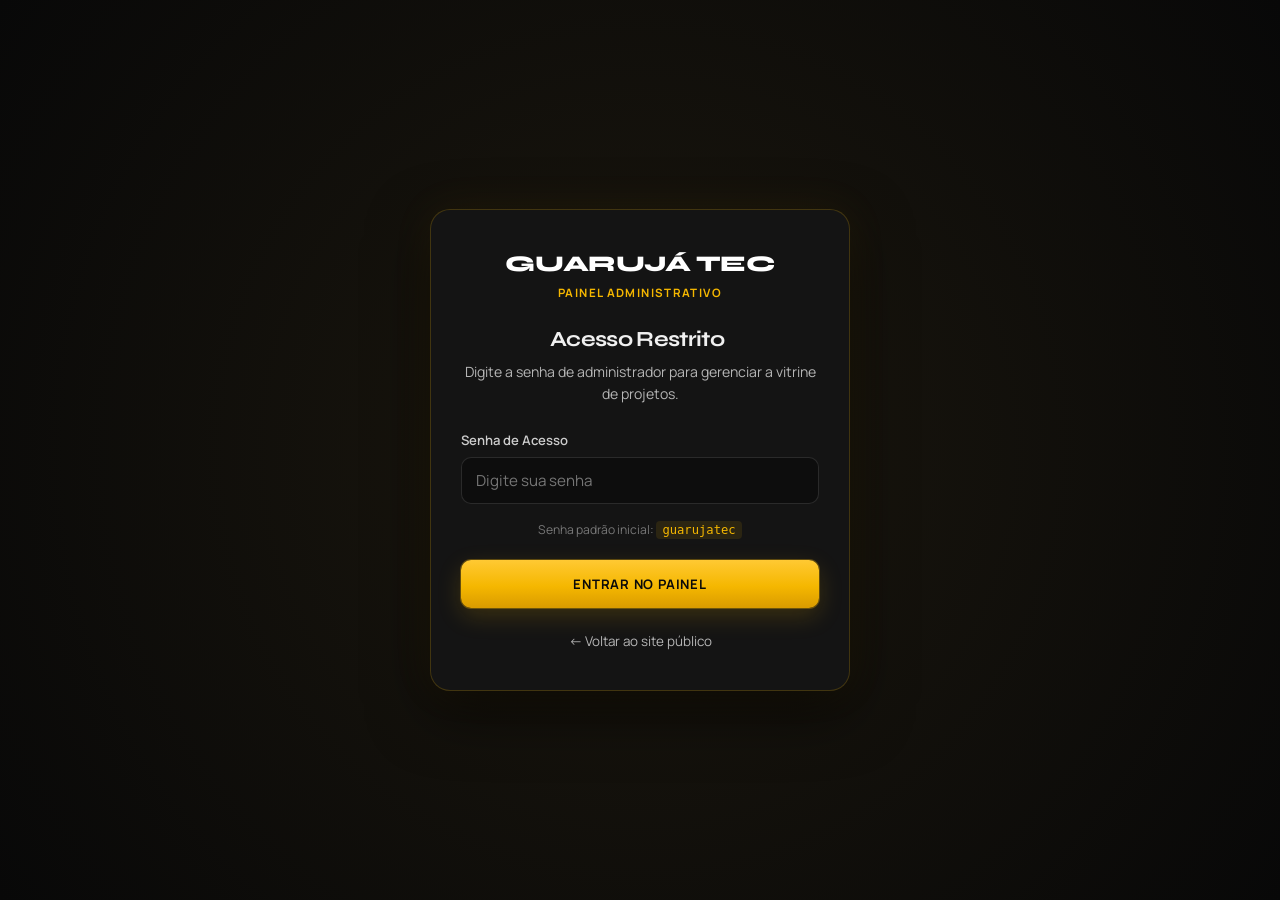
==== admin.html @ 6c108401 "feat: simplifica linguagem para publico local, adiciona vitrine com painel adm e integra widget IA" ====
<!DOCTYPE html>
<html lang="pt-BR">
<head>
  <meta charset="UTF-8">
  <meta name="viewport" content="width=device-width, initial-scale=1.0">
  <title>Painel Administrativo | Vitrine de Projetos - Guarujá Tec</title>
  <meta name="robots" content="noindex, nofollow">
  <link rel="icon" href="favicon.svg" type="image/svg+xml">
  <link rel="preconnect" href="https://fonts.googleapis.com">
  <link rel="preconnect" href="https://fonts.gstatic.com" crossorigin>
  <link href="https://fonts.googleapis.com/css2?family=Manrope:wght@400;500;600;700;800&family=Syne:wght@600;700;800&display=swap" rel="stylesheet">
  <link rel="stylesheet" href="css/styles.css">
  <link rel="stylesheet" href="css/admin.css">
</head>
<body class="admin-body">

  <!-- TELA DE LOGIN / AUTENTICAÇÃO -->
  <div id="login-screen" class="login-overlay">
    <div class="login-card">
      <div class="login-logo">
        <span class="logo-name">GUARUJÁ TEC</span>
        <span class="logo-tag">Painel Administrativo</span>
      </div>
      <h2>Acesso Restrito</h2>
      <p class="login-sub">Digite a senha de administrador para gerenciar a vitrine de projetos.</p>
      <form id="login-form">
        <div class="form-group">
          <label for="admin-password">Senha de Acesso</label>
          <input type="password" id="admin-password" placeholder="Digite sua senha" autocomplete="current-password" required>
        </div>
        <p class="login-hint">Senha padrão inicial: <code id="default-pass-hint">guarujatec</code></p>
        <button type="submit" class="btn btn-gold btn-block">Entrar no Painel</button>
      </form>
      <div class="login-footer">
        <a href="index.html">← Voltar ao site público</a>
      </div>
    </div>
  </div>

  <!-- CONTEÚDO PRINCIPAL DO PAINEL ADM -->
  <div id="admin-app" class="admin-app" style="display: none;">
    <!-- Barra Superior -->
    <header class="admin-header">
      <div class="admin-header-inner">
        <div class="admin-brand">
          <a class="logo" href="index.html">
            <span class="logo-name">GUARUJÁ TEC</span>
            <span class="logo-tag">Gestão de Portfólio</span>
          </a>
        </div>
        <div class="admin-header-actions">
          <a href="index.html#portfolio" target="_blank" class="btn btn-outline btn-sm">
            <span>Ver Vitrine no Site</span>
            <svg width="14" height="14" viewBox="0 0 24 24" fill="none" stroke="currentColor" stroke-width="2.2"><path d="M18 13v6a2 2 0 0 1-2 2H5a2 2 0 0 1-2-2V8a2 2 0 0 1 2-2h6M15 3h6v6M10 14L21 3"/></svg>
          </a>
          <button id="btn-logout" class="btn btn-outline btn-sm" type="button">Sair</button>
        </div>
      </div>
    </header>

    <main class="admin-main">
      <div class="container">
        <!-- Título e Introdução -->
        <div class="admin-title-row">
          <div>
            <h1>Gerenciador da Vitrine de Projetos</h1>
            <p class="lead">Adicione, edite, oculte ou remova os projetos exibidos no site da Guarujá Tec.</p>
          </div>
          <div class="admin-cta-group">
            <button id="btn-new-project" class="btn btn-gold" type="button">
              <svg width="16" height="16" viewBox="0 0 24 24" fill="none" stroke="currentColor" stroke-width="2.5"><path d="M12 5v14M5 12h14"/></svg>
              Novo Projeto
            </button>
          </div>
        </div>

        <!-- Cards de Estatísticas -->
        <div class="admin-stats-grid">
          <div class="stat-card">
            <div class="stat-icon"><svg width="22" height="22" viewBox="0 0 24 24" fill="none" stroke="currentColor" stroke-width="2"><rect x="3" y="3" width="18" height="18" rx="2"/><path d="M3 9h18M9 21V9"/></svg></div>
            <div>
              <span class="stat-val" id="stat-total">0</span>
              <span class="stat-label">Total de Projetos</span>
            </div>
          </div>
          <div class="stat-card">
            <div class="stat-icon stat-icon-green"><svg width="22" height="22" viewBox="0 0 24 24" fill="none" stroke="currentColor" stroke-width="2"><circle cx="12" cy="12" r="10"/><path d="M12 6v6l4 2"/></svg></div>
            <div>
              <span class="stat-val text-green" id="stat-active">0</span>
              <span class="stat-label">Visíveis na Vitrine</span>
            </div>
          </div>
          <div class="stat-card">
            <div class="stat-icon stat-icon-gray"><svg width="22" height="22" viewBox="0 0 24 24" fill="none" stroke="currentColor" stroke-width="2"><path d="M17.94 17.94A10.07 10.07 0 0 1 12 20c-7 0-11-8-11-8a18.45 18.45 0 0 1 5.06-5.94M9.9 4.24A9.12 9.12 0 0 1 12 4c7 0 11 8 11 8a18.5 18.5 0 0 1-2.16 3.19m-6.72-1.07a3 3 0 1 1-4.24-4.24M1 1l22 22"/></svg></div>
            <div>
              <span class="stat-val text-gray" id="stat-inactive">0</span>
              <span class="stat-label">Ocultos</span>
            </div>
          </div>
        </div>

        <!-- Barra de Ferramentas / Filtros / Backup -->
        <div class="admin-toolbar">
          <div class="toolbar-search">
            <input type="text" id="search-input" placeholder="Buscar projeto por título, categoria ou tag...">
          </div>
          <div class="toolbar-actions">
            <button id="btn-export-json" class="btn btn-outline btn-sm" type="button" title="Baixar arquivo JSON com todos os projetos">
              Exportar JSON
            </button>
            <button id="btn-import-json" class="btn btn-outline btn-sm" type="button" title="Importar projetos de um arquivo JSON">
              Importar JSON
            </button>
            <input type="file" id="file-import-json" accept=".json" style="display: none;">
            <button id="btn-reset-default" class="btn btn-outline btn-sm btn-danger-soft" type="button" title="Restaura os projetos originais da Guarujá Tec">
              Restaurar Padrão
            </button>
          </div>
        </div>

        <!-- Lista de Projetos -->
        <div id="projects-list-container" class="admin-projects-grid">
          <!-- Renderizado via js/admin.js -->
        </div>
      </div>
    </main>
  </div>

  <!-- MODAL DE CADASTRO / EDIÇÃO -->
  <div id="project-modal" class="modal-overlay" style="display: none;">
    <div class="modal-card">
      <div class="modal-header">
        <h3 id="modal-title">Adicionar Novo Projeto</h3>
        <button id="modal-close" class="modal-close-btn" type="button" aria-label="Fechar">✕</button>
      </div>
      <form id="project-form" class="modal-form">
        <input type="hidden" id="proj-id">

        <div class="form-row">
          <div class="form-group form-col-8">
            <label for="proj-title">Título do Projeto *</label>
            <input type="text" id="proj-title" placeholder="Ex: Mecamatic CRM & Gestão Web" required>
          </div>
          <div class="form-group form-col-4">
            <label for="proj-category">Categoria *</label>
            <select id="proj-category" required>
              <option value="sites">Site Profissional</option>
              <option value="ecommerce">Loja Virtual</option>
              <option value="sistemas">Sistema Web</option>
              <option value="automacao">Automação &amp; IA</option>
            </select>
          </div>
        </div>

        <div class="form-group">
          <label for="proj-desc">Descrição do Projeto *</label>
          <textarea id="proj-desc" rows="3" placeholder="Explique brevemente o que foi feito e os resultados obtidos..." required></textarea>
        </div>

        <div class="form-row">
          <div class="form-group form-col-7">
            <label for="proj-image">URL da Imagem / Mockup *</label>
            <input type="url" id="proj-image" placeholder="https://..." required>
          </div>
          <div class="form-group form-col-5">
            <label>Upload Rápido</label>
            <input type="file" id="proj-image-file" accept="image/*" class="file-input">
          </div>
        </div>

        <!-- Preview da Imagem -->
        <div class="image-preview-wrap">
          <img id="image-preview" src="" alt="Prévia da imagem" style="display: none;">
          <span id="preview-placeholder">Prévia da imagem aparecerá aqui</span>
        </div>

        <div class="form-row">
          <div class="form-group form-col-6">
            <label for="proj-link">Link do Projeto / Demo</label>
            <input type="text" id="proj-link" placeholder="Ex: https://seusite.com.br ou deixe vazio">
          </div>
          <div class="form-group form-col-6">
            <label for="proj-tags">Tecnologias / Tags (separadas por vírgula)</label>
            <input type="text" id="proj-tags" placeholder="Ex: WordPress, SEO, WhatsApp, IA">
          </div>
        </div>

        <div class="form-checkbox-row">
          <label class="custom-checkbox">
            <input type="checkbox" id="proj-active" checked>
            <span class="checkbox-mark"></span>
            <span class="checkbox-label"><strong>Exibir este projeto na vitrine pública</strong> (se desmarcado, ficará oculto)</span>
          </label>
        </div>

        <div class="modal-actions">
          <button type="button" id="modal-cancel" class="btn btn-outline">Cancelar</button>
          <button type="submit" class="btn btn-gold">Salvar Projeto</button>
        </div>
      </form>
    </div>
  </div>

  <script src="js/admin.js"></script>
</body>
</html>
---- css/styles.css ----
:root {
  --black: #0a0a0a;
  --black-2: #111111;
  --gold: #f5b700;
  --gold-2: #d99b00;
  --white: #ffffff;
  --gray: #b5b5b5;
  --gray-2: #8a8a8a;
  --line: rgba(245, 183, 0, 0.18);
  --card: #161616;
  --radius: 14px;
  --header-h: 76px;
  --max: 1180px;
  --ease: cubic-bezier(0.22, 1, 0.36, 1);
  --font: "Manrope", system-ui, -apple-system, sans-serif;
  --display: "Syne", "Manrope", sans-serif;
}

*,
*::before,
*::after {
  box-sizing: border-box;
  margin: 0;
  padding: 0;
}

html {
  scroll-behavior: smooth;
  -webkit-text-size-adjust: 100%;
}

body {
  font-family: var(--font);
  background: var(--black);
  color: var(--white);
  line-height: 1.6;
  font-size: 16px;
  overflow-x: hidden;
}

img,
svg {
  max-width: 100%;
  display: block;
}

a {
  color: inherit;
  text-decoration: none;
}

button,
input,
select,
textarea {
  font-family: inherit;
  font-size: 1rem;
}

button {
  cursor: pointer;
  border: 0;
  background: none;
  color: inherit;
}

ul {
  list-style: none;
}

.container {
  width: min(100% - 32px, var(--max));
  margin-inline: auto;
}

.skip-link {
  position: absolute;
  left: 12px;
  top: -40px;
  background: var(--gold);
  color: var(--black);
  padding: 8px 14px;
  z-index: 100;
  font-weight: 700;
}

.skip-link:focus {
  top: 12px;
}

.header {
  position: fixed;
  inset: 0 0 auto 0;
  z-index: 50;
  height: var(--header-h);
  display: flex;
  align-items: center;
  background: transparent;
  transition: background 0.3s var(--ease), box-shadow 0.3s var(--ease), backdrop-filter 0.3s;
}

.header.is-scrolled {
  background: rgba(10, 10, 10, 0.94);
  box-shadow: 0 1px 0 var(--line);
  backdrop-filter: blur(12px);
}

.header-inner {
  width: min(100% - 32px, var(--max));
  margin-inline: auto;
  display: flex;
  align-items: center;
  justify-content: space-between;
  gap: 20px;
}

.logo {
  display: flex;
  flex-direction: column;
  line-height: 1.1;
  flex-shrink: 0;
}

.logo-name {
  font-family: var(--display);
  font-weight: 700;
  font-size: 1.05rem;
  letter-spacing: 0.08em;
  color: var(--white);
}

.logo-tag {
  font-size: 0.68rem;
  color: var(--gold);
  letter-spacing: 0.12em;
  text-transform: uppercase;
  margin-top: 3px;
}

.nav {
  display: none;
  align-items: center;
  gap: 18px;
}

.nav a {
  font-size: 0.82rem;
  color: var(--gray);
  letter-spacing: 0.02em;
  transition: color 0.2s;
}

.nav a:hover,
.nav a:focus-visible {
  color: var(--gold);
}

.header-cta {
  display: none;
}

.nav-toggle {
  width: 44px;
  height: 44px;
  display: grid;
  place-items: center;
  border: 1px solid var(--line);
  border-radius: 10px;
}

.nav-toggle span,
.nav-toggle span::before,
.nav-toggle span::after {
  display: block;
  width: 18px;
  height: 1.5px;
  background: var(--white);
  position: relative;
  transition: transform 0.25s, opacity 0.25s;
}

.nav-toggle span::before,
.nav-toggle span::after {
  content: "";
  position: absolute;
  left: 0;
}

.nav-toggle span::before {
  top: -6px;
}

.nav-toggle span::after {
  top: 6px;
}

.nav-toggle[aria-expanded="true"] span {
  background: transparent;
}

.nav-toggle[aria-expanded="true"] span::before {
  top: 0;
  transform: rotate(45deg);
}

.nav-toggle[aria-expanded="true"] span::after {
  top: 0;
  transform: rotate(-45deg);
}

.mobile-nav {
  position: fixed;
  inset: var(--header-h) 0 auto 0;
  background: rgba(10, 10, 10, 0.98);
  border-bottom: 1px solid var(--line);
  padding: 16px 20px 24px;
  display: none;
  flex-direction: column;
  gap: 6px;
  z-index: 49;
}

.mobile-nav.is-open {
  display: flex;
}

.mobile-nav a {
  padding: 12px 8px;
  color: var(--gray);
  border-bottom: 1px solid rgba(255, 255, 255, 0.05);
}

.mobile-nav a:hover {
  color: var(--gold);
}

body.nav-open {
  overflow: hidden;
}

.btn {
  display: inline-flex;
  align-items: center;
  justify-content: center;
  gap: 8px;
  min-height: 48px;
  padding: 0 22px;
  border-radius: 10px;
  font-weight: 700;
  font-size: 0.82rem;
  letter-spacing: 0.06em;
  text-transform: uppercase;
  transition: transform 0.2s var(--ease), box-shadow 0.2s, background 0.2s, color 0.2s, border-color 0.2s;
  white-space: nowrap;
}

.btn:hover {
  transform: translateY(-2px);
}

.btn-gold {
  background: linear-gradient(180deg, #ffc933 0%, var(--gold) 55%, var(--gold-2) 100%);
  color: var(--black);
  box-shadow: 0 0 0 1px rgba(245, 183, 0, 0.3), 0 8px 24px rgba(245, 183, 0, 0.18);
}

.btn-gold:hover {
  box-shadow: 0 0 24px rgba(245, 183, 0, 0.35), 0 10px 28px rgba(245, 183, 0, 0.22);
}

.btn-outline {
  background: transparent;
  color: var(--white);
  border: 1px solid rgba(245, 183, 0, 0.45);
}

.btn-outline:hover {
  border-color: var(--gold);
  color: var(--gold);
}

.hero {
  position: relative;
  min-height: 100svh;
  padding: calc(var(--header-h) + 48px) 0 72px;
  display: flex;
  align-items: center;
  overflow: hidden;
}

.hero-bg {
  position: absolute;
  inset: 0;
  pointer-events: none;
  background:
    radial-gradient(ellipse 80% 50% at 80% 10%, rgba(245, 183, 0, 0.08), transparent 55%),
    radial-gradient(ellipse 60% 40% at 10% 80%, rgba(217, 155, 0, 0.05), transparent 50%),
    linear-gradient(180deg, #0a0a0a 0%, #111 100%);
}

.grid-overlay {
  position: absolute;
  inset: 0;
  background-image:
    linear-gradient(rgba(245, 183, 0, 0.045) 1px, transparent 1px),
    linear-gradient(90deg, rgba(245, 183, 0, 0.045) 1px, transparent 1px);
  background-size: 56px 56px;
  mask-image: radial-gradient(ellipse at center, black 20%, transparent 75%);
}

.hero-orb {
  position: absolute;
  width: 420px;
  height: 420px;
  border-radius: 50%;
  right: -80px;
  top: 80px;
  background: radial-gradient(circle, rgba(245, 183, 0, 0.12), transparent 68%);
  filter: blur(8px);
}

.hero-content {
  position: relative;
  z-index: 1;
  max-width: 820px;
}

.eyebrow {
  display: inline-flex;
  align-items: center;
  gap: 10px;
  color: var(--gold);
  font-size: 0.78rem;
  letter-spacing: 0.16em;
  text-transform: uppercase;
  font-weight: 600;
  margin-bottom: 22px;
}

.eyebrow::before {
  content: "";
  width: 28px;
  height: 1px;
  background: var(--gold);
}

h1,
.h1 {
  font-family: var(--display);
  font-weight: 700;
  font-size: clamp(2rem, 6vw, 3.6rem);
  line-height: 1.12;
  letter-spacing: -0.03em;
}

h1 .accent {
  color: var(--gold);
}

.hero-sub {
  margin-top: 20px;
  color: var(--gray);
  font-size: clamp(1rem, 2.2vw, 1.15rem);
  max-width: 620px;
}

.hero-actions {
  display: flex;
  flex-wrap: wrap;
  gap: 12px;
  margin-top: 32px;
}

.hero-note {
  margin-top: 22px;
  color: var(--gray-2);
  font-size: 0.9rem;
}

.trust {
  border-block: 1px solid var(--line);
  background: #0d0d0d;
  padding: 18px 0;
  overflow: hidden;
}

.trust-track {
  display: flex;
  gap: 40px;
  width: max-content;
  animation: marquee 28s linear infinite;
}

.trust-item {
  display: flex;
  align-items: center;
  gap: 10px;
  color: var(--gray);
  font-size: 0.85rem;
  letter-spacing: 0.04em;
  text-transform: uppercase;
  white-space: nowrap;
}

.trust-item svg {
  color: var(--gold);
  flex-shrink: 0;
}

@keyframes marquee {
  from { transform: translateX(0); }
  to { transform: translateX(-50%); }
}

.section {
  padding: 88px 0;
  position: relative;
}

.section-alt {
  background: var(--black-2);
}

.section-kicker {
  color: var(--gold);
  font-size: 0.75rem;
  letter-spacing: 0.18em;
  text-transform: uppercase;
  font-weight: 700;
  margin-bottom: 12px;
}

h2 {
  font-family: var(--display);
  font-size: clamp(1.6rem, 4vw, 2.4rem);
  line-height: 1.2;
  letter-spacing: -0.03em;
  max-width: 18ch;
}

.lead {
  margin-top: 16px;
  color: var(--gray);
  max-width: 62ch;
}

.section-head {
  margin-bottom: 40px;
}

.problem-grid {
  display: grid;
  gap: 16px;
}

.problem-card {
  background: var(--card);
  border: 1px solid rgba(255, 255, 255, 0.05);
  border-radius: var(--radius);
  padding: 22px;
  display: grid;
  grid-template-columns: auto 1fr;
  gap: 14px;
  align-items: start;
}

.problem-icon {
  width: 36px;
  height: 36px;
  border-radius: 9px;
  display: grid;
  place-items: center;
  border: 1px solid rgba(245, 183, 0, 0.28);
  color: var(--gold);
}

.problem-card h3 {
  font-size: 1.02rem;
  margin-bottom: 6px;
}

.problem-card p {
  color: var(--gray);
  font-size: 0.92rem;
}

.bridge {
  margin-top: 32px;
  font-family: var(--display);
  font-size: 1.25rem;
  color: var(--gold);
}

.solutions-grid {
  display: grid;
  grid-template-columns: 1fr;
  gap: 22px;
  align-items: stretch;
}

.solution-card {
  min-width: 0;
  height: 100%;
  box-sizing: border-box;
  background: linear-gradient(180deg, #171717 0%, #121212 100%);
  border: 1px solid rgba(255, 255, 255, 0.07);
  border-radius: 16px;
  padding: 26px 22px 22px;
  display: flex;
  flex-direction: column;
  transition: transform 0.25s var(--ease), border-color 0.25s, box-shadow 0.25s;
}

.solution-card:hover {
  transform: translateY(-4px);
  border-color: rgba(245, 183, 0, 0.35);
  box-shadow: 0 16px 40px rgba(0, 0, 0, 0.35), 0 0 0 1px rgba(245, 183, 0, 0.08);
}

.sol-num {
  font-size: 0.72rem;
  letter-spacing: 0.16em;
  color: var(--gold);
  font-weight: 700;
  margin-bottom: 12px;
}

.sol-icon {
  width: 44px;
  height: 44px;
  border-radius: 12px;
  display: grid;
  place-items: center;
  background: rgba(245, 183, 0, 0.08);
  color: var(--gold);
  margin-bottom: 16px;
}

.solution-card h3 {
  font-size: 1.18rem;
  line-height: 1.35;
  margin-bottom: 12px;
  font-family: var(--display);
  min-height: 2.7em;
  display: flex;
  align-items: flex-start;
}

.solution-card > p {
  color: var(--gray);
  font-size: 0.92rem;
  line-height: 1.5;
  margin-bottom: 18px;
  min-height: 4.5em;
}

.chip-list {
  display: flex;
  flex-wrap: wrap;
  gap: 7px;
  margin-bottom: 24px;
  flex-grow: 1;
  align-content: flex-start;
}

.chip {
  font-size: 0.74rem;
  color: var(--gray);
  border: 1px solid rgba(255, 255, 255, 0.08);
  border-radius: 999px;
  padding: 5px 10px;
  max-width: 100%;
  word-break: break-word;
  background: rgba(255, 255, 255, 0.02);
}

.solution-card .btn {
  margin-top: auto;
  width: 100%;
  text-align: center;
  justify-content: center;
}

.diff-grid {
  display: grid;
  gap: 16px;
}

.diff-card {
  padding: 28px 22px;
  border-radius: 16px;
  border: 1px solid rgba(255, 255, 255, 0.06);
  background: var(--card);
}

.diff-card h3 {
  font-family: var(--display);
  margin: 12px 0 8px;
}

.diff-card p {
  color: var(--gray);
  font-size: 0.95rem;
}

.diff-icon {
  color: var(--gold);
}

.help-options {
  display: grid;
  gap: 10px;
}

.help-option {
  text-align: left;
  padding: 16px 18px;
  border-radius: 12px;
  border: 1px solid rgba(255, 255, 255, 0.08);
  background: var(--card);
  color: var(--white);
  font-weight: 600;
  transition: border-color 0.2s, background 0.2s, transform 0.2s;
}

.help-option:hover {
  border-color: rgba(245, 183, 0, 0.4);
}

.help-option.is-active {
  border-color: var(--gold);
  background: rgba(245, 183, 0, 0.08);
  color: var(--gold);
}

.help-cta-wrap {
  margin-top: 22px;
  min-height: 56px;
}

.help-cta {
  opacity: 0;
  pointer-events: none;
  transform: translateY(8px);
  transition: opacity 0.25s, transform 0.25s;
}

.help-cta.is-visible {
  opacity: 1;
  pointer-events: auto;
  transform: none;
}

.timeline {
  display: grid;
  gap: 18px;
  counter-reset: step;
}

.step {
  position: relative;
  padding: 22px 20px 22px 78px;
  border: 1px solid rgba(255, 255, 255, 0.06);
  border-radius: 14px;
  background: var(--card);
}

.step::before {
  counter-increment: step;
  content: counter(step, decimal-leading-zero);
  position: absolute;
  left: 18px;
  top: 20px;
  font-family: var(--display);
  font-size: 1.2rem;
  color: var(--gold);
  font-weight: 700;
}

.step h3 {
  margin-bottom: 6px;
}

.step p {
  color: var(--gray);
  font-size: 0.95rem;
}

.cta-banner {
  position: relative;
  overflow: hidden;
  padding: 88px 0;
  background:
    radial-gradient(ellipse at 20% 50%, rgba(245, 183, 0, 0.12), transparent 50%),
    #0a0a0a;
  border-block: 1px solid var(--line);
}

.cta-banner h2 {
  max-width: 18ch;
}

.cta-banner .lead {
  margin-bottom: 28px;
}

.cta-actions {
  display: flex;
  flex-wrap: wrap;
  gap: 12px;
}

.about-grid {
  display: grid;
  gap: 32px;
}

.about-trust-card {
  position: relative;
  border-radius: 18px;
  border: 1px solid var(--line);
  background:
    radial-gradient(circle at 85% 15%, rgba(245, 183, 0, 0.1), transparent 50%),
    linear-gradient(160deg, #181818, #0d0d0d);
  padding: 30px 26px;
  display: flex;
  flex-direction: column;
  gap: 20px;
  box-shadow: 0 16px 40px rgba(0, 0, 0, 0.4);
}

.about-founder-header {
  display: flex;
  align-items: center;
  gap: 16px;
}

.founder-avatar {
  width: 56px;
  height: 56px;
  border-radius: 50%;
  background: linear-gradient(135deg, var(--gold), #d49b00);
  color: #0b0b0b;
  font-family: var(--font-heading);
  font-weight: 800;
  font-size: 1.25rem;
  letter-spacing: 0.5px;
  display: flex;
  align-items: center;
  justify-content: center;
  box-shadow: 0 0 20px rgba(245, 183, 0, 0.35);
  flex-shrink: 0;
}

.founder-details h3 {
  font-size: 1.2rem;
  font-weight: 700;
  color: #fff;
  margin-bottom: 2px;
}

.founder-details p {
  font-size: 0.85rem;
  color: var(--gold);
  margin-bottom: 4px;
  font-weight: 600;
}

.founder-locale {
  display: inline-flex;
  align-items: center;
  gap: 5px;
  font-size: 0.78rem;
  color: var(--muted);
}

.founder-locale svg {
  color: var(--gold);
}

.about-card-quote {
  font-size: 0.95rem;
  color: #ededed;
  line-height: 1.6;
  font-style: italic;
  padding: 14px 18px;
  border-left: 3px solid var(--gold);
  background: rgba(255, 255, 255, 0.025);
  border-radius: 0 10px 10px 0;
}

.about-pillars {
  display: flex;
  flex-direction: column;
  gap: 14px;
  list-style: none;
  padding: 0;
  margin: 0;
}

.about-pillar-item {
  display: flex;
  align-items: flex-start;
  gap: 12px;
  font-size: 0.88rem;
  color: #c4c4c4;
  line-height: 1.5;
}

.about-pillar-item svg {
  color: var(--gold);
  flex-shrink: 0;
  margin-top: 2px;
}

.about-pillar-item strong {
  color: #fff;
}

.tech-panel {
  position: relative;
  min-height: 280px;
  border-radius: 18px;
  border: 1px solid var(--line);
  background:
    radial-gradient(circle at 30% 30%, rgba(245, 183, 0, 0.12), transparent 45%),
    linear-gradient(160deg, #161616, #0d0d0d);
  overflow: hidden;
}

.tech-code {
  position: absolute;
  inset: 24px;
  font-family: ui-monospace, SFMono-Regular, Menlo, monospace;
  font-size: 0.72rem;
  color: rgba(245, 183, 0, 0.55);
  line-height: 1.8;
  white-space: pre-wrap;
}

.ring {
  position: absolute;
  border: 1px solid rgba(245, 183, 0, 0.25);
  border-radius: 50%;
}

.ring-1 {
  width: 160px;
  height: 160px;
  right: -30px;
  bottom: -20px;
}

.ring-2 {
  width: 90px;
  height: 90px;
  right: 40px;
  bottom: 40px;
}

.faq-list {
  display: grid;
  gap: 10px;
  max-width: 820px;
}

.faq-item {
  border: 1px solid rgba(255, 255, 255, 0.07);
  border-radius: 12px;
  background: var(--card);
  overflow: hidden;
}

.faq-question {
  width: 100%;
  text-align: left;
  padding: 18px 20px;
  display: flex;
  justify-content: space-between;
  gap: 16px;
  font-weight: 650;
  font-size: 1rem;
}

.faq-question span {
  color: var(--gold);
  font-size: 1.4rem;
  line-height: 1;
  transition: transform 0.2s;
}

.faq-item.is-open .faq-question span {
  transform: rotate(45deg);
}

.faq-answer {
  max-height: 0;
  overflow: hidden;
  color: var(--gray);
  padding: 0 20px;
  transition: max-height 0.3s var(--ease), padding 0.3s;
}

.faq-item.is-open .faq-answer {
  max-height: 180px;
  padding: 0 20px 18px;
}

.cta-final {
  position: relative;
  padding: 100px 0;
  overflow: hidden;
  background: #080808;
}

.cta-final::before {
  content: "";
  position: absolute;
  width: 600px;
  height: 600px;
  right: -180px;
  top: -180px;
  background: radial-gradient(circle, rgba(245, 183, 0, 0.16), transparent 65%);
}

.cta-final h2 {
  max-width: 16ch;
  font-size: clamp(1.8rem, 5vw, 3rem);
}

.gold-line {
  width: 64px;
  height: 2px;
  background: var(--gold);
  margin: 22px 0;
}

.contact-grid {
  display: grid;
  gap: 32px;
}

.contact-meta {
  display: grid;
  gap: 14px;
  margin-top: 24px;
}

.meta-item {
  display: flex;
  align-items: center;
  gap: 12px;
  color: var(--gray);
}

.meta-item .gold {
  color: var(--gold);
}

.form {
  display: grid;
  gap: 14px;
  background: var(--card);
  border: 1px solid rgba(255, 255, 255, 0.06);
  border-radius: 18px;
  padding: 22px;
}

.form label {
  display: grid;
  gap: 6px;
  font-size: 0.82rem;
  color: var(--gray);
}

.form input,
.form select,
.form textarea {
  background: #0e0e0e;
  border: 1px solid rgba(255, 255, 255, 0.08);
  color: var(--white);
  border-radius: 10px;
  padding: 12px 14px;
  outline: none;
  transition: border-color 0.2s;
}

.form input:focus,
.form select:focus,
.form textarea:focus {
  border-color: var(--gold);
}

.form textarea {
  min-height: 110px;
  resize: vertical;
}

.form .btn {
  width: 100%;
  margin-top: 6px;
}

.footer {
  border-top: 1px solid var(--line);
  padding: 40px 0 28px;
  background: #0a0a0a;
}

.footer-top {
  display: grid;
  gap: 24px;
}

.footer-nav {
  display: flex;
  flex-wrap: wrap;
  gap: 12px 18px;
}

.footer-nav a {
  color: var(--gray);
  font-size: 0.88rem;
}

.footer-nav a:hover {
  color: var(--gold);
}

.socials {
  display: flex;
  gap: 12px;
  align-items: center;
}

.socials a {
  display: inline-flex;
  align-items: center;
  gap: 8px;
  color: var(--gray);
  border: 1px solid rgba(255, 255, 255, 0.08);
  border-radius: 999px;
  padding: 8px 14px;
  font-size: 0.85rem;
}

.socials a:hover {
  color: var(--gold);
  border-color: rgba(245, 183, 0, 0.4);
}

.footer-bottom {
  margin-top: 28px;
  padding-top: 18px;
  border-top: 1px solid rgba(255, 255, 255, 0.06);
  color: var(--gray-2);
  font-size: 0.8rem;
  display: flex;
  flex-wrap: wrap;
  justify-content: space-between;
  gap: 8px;
}

.float-wa {
  position: fixed;
  right: 16px;
  bottom: 16px;
  z-index: 40;
  display: flex;
  align-items: center;
  gap: 10px;
  background: var(--gold);
  color: var(--black);
  border-radius: 999px;
  min-height: 52px;
  padding: 0 16px 0 8px;
  font-weight: 700;
  font-size: 0.82rem;
  box-shadow: 0 10px 30px rgba(245, 183, 0, 0.28);
}

.float-wa svg {
  width: 36px;
  height: 36px;
}

.float-wa span {
  display: none;
}

.reveal {
  opacity: 0;
  transform: translateY(18px);
  transition: opacity 0.6s var(--ease), transform 0.6s var(--ease);
}

.reveal.is-visible {
  opacity: 1;
  transform: none;
}

@media (min-width: 640px) {
  .solutions-grid { grid-template-columns: repeat(2, minmax(0, 1fr)); }
}

@media (min-width: 720px) {
  .problem-grid { grid-template-columns: 1fr 1fr; }
  .diff-grid { grid-template-columns: 1fr 1fr; }
  .help-options { grid-template-columns: 1fr 1fr; }
  .float-wa span { display: inline; }
  .form { padding: 28px; }
}

@media (min-width: 980px) {
  .nav { display: flex; }
  .header-cta { display: inline-flex; }
  .nav-toggle,
  .mobile-nav { display: none !important; }
  .diff-grid { grid-template-columns: repeat(4, 1fr); }
  .timeline { grid-template-columns: repeat(4, 1fr); }
  .step { padding: 88px 18px 22px 18px; }
  .step::before { left: 18px; top: 22px; font-size: 1.6rem; }
  .about-grid,
  .contact-grid,
  .footer-top {
    grid-template-columns: 1.1fr 0.9fr;
    align-items: start;
  }
  h2 { max-width: 22ch; }
}

@media (min-width: 1024px) {
  .solutions-grid { grid-template-columns: repeat(3, minmax(0, 1fr)); }
}

@media (min-width: 1360px) {
  .solutions-grid { grid-template-columns: repeat(4, minmax(0, 1fr)); }
}

/* ==========================================================================
   PORTFÓLIO / VITRINE DE PROJETOS
   ========================================================================== */
.portfolio-filters {
  display: flex;
  flex-wrap: wrap;
  gap: 10px;
  margin-bottom: 32px;
  justify-content: center;
}

.filter-btn {
  background: rgba(255, 255, 255, 0.04);
  border: 1px solid rgba(255, 255, 255, 0.1);
  color: var(--gray);
  padding: 8px 18px;
  border-radius: 999px;
  font-size: 0.85rem;
  font-weight: 600;
  cursor: pointer;
  transition: all 0.2s ease;
  font-family: inherit;
}

.filter-btn:hover {
  background: rgba(255, 255, 255, 0.08);
  color: #fff;
  border-color: rgba(255, 255, 255, 0.2);
}

.filter-btn.active {
  background: var(--gold);
  color: var(--black);
  border-color: var(--gold);
  font-weight: 700;
  box-shadow: 0 4px 15px rgba(245, 183, 0, 0.25);
}

.portfolio-grid {
  display: grid;
  grid-template-columns: 1fr;
  gap: 24px;
}

@media (min-width: 640px) {
  .portfolio-grid {
    grid-template-columns: repeat(2, minmax(0, 1fr));
  }
}

@media (min-width: 1024px) {
  .portfolio-grid {
    grid-template-columns: repeat(3, minmax(0, 1fr));
  }
}

.portfolio-card {
  background: linear-gradient(180deg, #171717 0%, #111111 100%);
  border: 1px solid rgba(255, 255, 255, 0.07);
  border-radius: 18px;
  overflow: hidden;
  display: flex;
  flex-direction: column;
  transition: transform 0.25s var(--ease), border-color 0.25s, box-shadow 0.25s;
}

.portfolio-card:hover {
  transform: translateY(-5px);
  border-color: rgba(245, 183, 0, 0.4);
  box-shadow: 0 18px 45px rgba(0, 0, 0, 0.5), 0 0 0 1px rgba(245, 183, 0, 0.1);
}

.portfolio-thumb {
  position: relative;
  width: 100%;
  aspect-ratio: 16 / 10;
  background: #0a0a0a;
  overflow: hidden;
}

.portfolio-thumb img {
  width: 100%;
  height: 100%;
  object-fit: cover;
  transition: transform 0.4s var(--ease);
}

.portfolio-card:hover .portfolio-thumb img {
  transform: scale(1.05);
}

.portfolio-badge {
  position: absolute;
  top: 14px;
  left: 14px;
  background: rgba(18, 18, 18, 0.85);
  backdrop-filter: blur(8px);
  color: var(--gold);
  border: 1px solid rgba(245, 183, 0, 0.3);
  border-radius: 999px;
  padding: 4px 12px;
  font-size: 0.72rem;
  font-weight: 700;
  letter-spacing: 0.04em;
  text-transform: uppercase;
}

.portfolio-content {
  padding: 24px 22px 22px;
  display: flex;
  flex-direction: column;
  flex-grow: 1;
}

.portfolio-title {
  font-size: 1.22rem;
  line-height: 1.35;
  font-family: var(--display);
  margin-bottom: 10px;
}

.portfolio-desc {
  color: var(--gray);
  font-size: 0.9rem;
  line-height: 1.55;
  margin-bottom: 16px;
  flex-grow: 1;
}

.portfolio-tags {
  display: flex;
  flex-wrap: wrap;
  gap: 6px;
  margin-bottom: 20px;
}

.portfolio-tag {
  font-size: 0.72rem;
  color: #aaa;
  background: rgba(255, 255, 255, 0.04);
  border: 1px solid rgba(255, 255, 255, 0.06);
  border-radius: 6px;
  padding: 3px 8px;
}

.portfolio-action {
  margin-top: auto;
}

.btn-portfolio {
  width: 100%;
  justify-content: center;
  display: inline-flex;
  align-items: center;
  gap: 8px;
}

.portfolio-empty {
  grid-column: 1 / -1;
  text-align: center;
  padding: 60px 20px;
  background: #141414;
  border: 1px dashed rgba(255, 255, 255, 0.12);
  border-radius: 18px;
}

.portfolio-empty .empty-icon {
  color: var(--gold);
  margin-bottom: 16px;
}

.portfolio-empty h3 {
  font-family: var(--display);
  margin-bottom: 8px;
}

.portfolio-empty p {
  color: var(--gray);
  max-width: 44ch;
  margin: 0 auto 20px;
  font-size: 0.92rem;
}

.portfolio-admin-bar {
  margin-top: 36px;
  padding: 16px 20px;
  background: rgba(245, 183, 0, 0.04);
  border: 1px solid rgba(245, 183, 0, 0.15);
  border-radius: 12px;
  display: flex;
  flex-wrap: wrap;
  align-items: center;
  justify-content: space-between;
  gap: 14px;
}

.portfolio-admin-bar span {
  font-size: 0.86rem;
  color: #bbb;
}

@media (prefers-reduced-motion: reduce) {
  *,
  *::before,
  *::after {
    animation: none !important;
    transition: none !important;
    scroll-behavior: auto !important;
  }
  .reveal { opacity: 1; transform: none; }
}
---- css/admin.css ----
/* ==========================================================================
   PAINEL ADMINISTRATIVO - GUARUJÁ TEC
   ========================================================================== */

.admin-body {
  background-color: #0c0c0c;
  color: #f0f0f0;
  min-height: 100vh;
  font-family: var(--font, 'Manrope', sans-serif);
}

/* Tela de Login */
.login-overlay {
  position: fixed;
  inset: 0;
  background: radial-gradient(circle at center, #1b170e 0%, #080808 100%);
  display: flex;
  align-items: center;
  justify-content: center;
  padding: 20px;
  z-index: 9999;
}

.login-card {
  width: 100%;
  max-width: 420px;
  background: #141414;
  border: 1px solid rgba(245, 183, 0, 0.2);
  border-radius: 20px;
  padding: 36px 30px;
  box-shadow: 0 20px 60px rgba(0, 0, 0, 0.6), 0 0 40px rgba(245, 183, 0, 0.08);
  text-align: center;
}

.login-logo {
  display: flex;
  flex-direction: column;
  align-items: center;
  margin-bottom: 24px;
}

.login-logo .logo-name {
  font-family: var(--display, 'Syne', sans-serif);
  font-size: 1.4rem;
  font-weight: 800;
  color: #fff;
  letter-spacing: -0.02em;
}

.login-logo .logo-tag {
  font-size: 0.72rem;
  color: var(--gold, #f5b700);
  font-weight: 700;
  text-transform: uppercase;
  letter-spacing: 0.12em;
  margin-top: 2px;
}

.login-card h2 {
  font-size: 1.35rem;
  margin-bottom: 8px;
  font-family: var(--display, 'Syne', sans-serif);
}

.login-sub {
  color: var(--gray, #999);
  font-size: 0.88rem;
  margin-bottom: 24px;
}

.login-card .form-group {
  text-align: left;
  margin-bottom: 16px;
}

.login-card label {
  display: block;
  font-size: 0.82rem;
  font-weight: 600;
  color: #ccc;
  margin-bottom: 6px;
}

.login-card input[type="password"] {
  width: 100%;
  padding: 12px 14px;
  background: #0d0d0d;
  border: 1px solid rgba(255, 255, 255, 0.12);
  border-radius: 10px;
  color: #fff;
  font-size: 0.95rem;
  outline: none;
  transition: border-color 0.2s;
}

.login-card input[type="password"]:focus {
  border-color: var(--gold, #f5b700);
}

.login-hint {
  font-size: 0.76rem;
  color: #777;
  margin-bottom: 20px;
}

.login-hint code {
  color: var(--gold, #f5b700);
  background: rgba(245, 183, 0, 0.1);
  padding: 2px 6px;
  border-radius: 4px;
}

.btn-block {
  width: 100%;
  justify-content: center;
}

.login-footer {
  margin-top: 20px;
}

.login-footer a {
  color: var(--gray, #999);
  font-size: 0.84rem;
  text-decoration: none;
  transition: color 0.2s;
}

.login-footer a:hover {
  color: var(--gold, #f5b700);
}

/* Header do Painel */
.admin-header {
  background: #111;
  border-bottom: 1px solid rgba(255, 255, 255, 0.08);
  position: sticky;
  top: 0;
  z-index: 100;
}

.admin-header-inner {
  max-width: 1200px;
  margin: 0 auto;
  padding: 14px 20px;
  display: flex;
  align-items: center;
  justify-content: space-between;
}

.admin-header-actions {
  display: flex;
  gap: 12px;
}

.btn-sm {
  padding: 8px 14px;
  font-size: 0.82rem;
}

/* Conteúdo Principal */
.admin-main {
  padding: 40px 0 80px;
}

.admin-title-row {
  display: flex;
  flex-wrap: wrap;
  align-items: center;
  justify-content: space-between;
  gap: 20px;
  margin-bottom: 30px;
}

.admin-title-row h1 {
  font-size: 1.8rem;
  font-family: var(--display, 'Syne', sans-serif);
  margin-bottom: 6px;
}

.admin-title-row .lead {
  color: var(--gray, #888);
  font-size: 0.95rem;
}

/* Cards de Estatísticas */
.admin-stats-grid {
  display: grid;
  grid-template-columns: repeat(auto-fit, minmax(220px, 1fr));
  gap: 16px;
  margin-bottom: 32px;
}

.stat-card {
  background: #151515;
  border: 1px solid rgba(255, 255, 255, 0.06);
  border-radius: 14px;
  padding: 20px;
  display: flex;
  align-items: center;
  gap: 16px;
}

.stat-icon {
  width: 48px;
  height: 48px;
  border-radius: 12px;
  background: rgba(245, 183, 0, 0.1);
  color: var(--gold, #f5b700);
  display: grid;
  place-items: center;
  flex-shrink: 0;
}

.stat-icon-green {
  background: rgba(46, 204, 113, 0.12);
  color: #2ecc71;
}

.stat-icon-gray {
  background: rgba(255, 255, 255, 0.06);
  color: #888;
}

.stat-val {
  display: block;
  font-size: 1.6rem;
  font-weight: 800;
  font-family: var(--display, 'Syne', sans-serif);
  line-height: 1.1;
}

.text-green { color: #2ecc71; }
.text-gray { color: #888; }

.stat-label {
  font-size: 0.8rem;
  color: var(--gray, #888);
}

/* Toolbar de Ações */
.admin-toolbar {
  background: #141414;
  border: 1px solid rgba(255, 255, 255, 0.06);
  border-radius: 14px;
  padding: 16px 20px;
  display: flex;
  flex-wrap: wrap;
  align-items: center;
  justify-content: space-between;
  gap: 14px;
  margin-bottom: 24px;
}

.toolbar-search {
  flex: 1;
  min-width: 260px;
}

.toolbar-search input {
  width: 100%;
  padding: 10px 14px;
  background: #0d0d0d;
  border: 1px solid rgba(255, 255, 255, 0.1);
  border-radius: 8px;
  color: #fff;
  font-size: 0.88rem;
  outline: none;
}

.toolbar-search input:focus {
  border-color: var(--gold, #f5b700);
}

.toolbar-actions {
  display: flex;
  flex-wrap: wrap;
  gap: 8px;
}

.btn-danger-soft {
  color: #e74c3c;
  border-color: rgba(231, 76, 60, 0.25);
}

.btn-danger-soft:hover {
  background: rgba(231, 76, 60, 0.1);
  border-color: #e74c3c;
  color: #ff6b6b;
}

/* Grid de Projetos no Painel */
.admin-projects-grid {
  display: grid;
  grid-template-columns: repeat(auto-fill, minmax(320px, 1fr));
  gap: 20px;
}

.admin-card {
  background: #161616;
  border: 1px solid rgba(255, 255, 255, 0.08);
  border-radius: 16px;
  overflow: hidden;
  display: flex;
  flex-direction: column;
  transition: border-color 0.2s, box-shadow 0.2s;
}

.admin-card:hover {
  border-color: rgba(245, 183, 0, 0.3);
  box-shadow: 0 10px 30px rgba(0, 0, 0, 0.4);
}

.admin-card.is-inactive {
  opacity: 0.65;
  border-style: dashed;
}

.admin-card-thumb {
  position: relative;
  height: 180px;
  background: #0a0a0a;
  overflow: hidden;
}

.admin-card-thumb img {
  width: 100%;
  height: 100%;
  object-fit: cover;
}

.admin-card-status {
  position: absolute;
  top: 10px;
  right: 10px;
  padding: 4px 10px;
  border-radius: 999px;
  font-size: 0.72rem;
  font-weight: 700;
  letter-spacing: 0.04em;
  text-transform: uppercase;
}

.status-active {
  background: rgba(46, 204, 113, 0.9);
  color: #000;
}

.status-inactive {
  background: rgba(100, 100, 100, 0.85);
  color: #fff;
}

.admin-card-body {
  padding: 18px;
  display: flex;
  flex-direction: column;
  flex-grow: 1;
}

.admin-card-cat {
  font-size: 0.72rem;
  font-weight: 700;
  text-transform: uppercase;
  letter-spacing: 0.1em;
  color: var(--gold, #f5b700);
  margin-bottom: 6px;
}

.admin-card-title {
  font-size: 1.12rem;
  font-family: var(--display, 'Syne', sans-serif);
  margin-bottom: 8px;
  line-height: 1.3;
}

.admin-card-desc {
  font-size: 0.85rem;
  color: var(--gray, #999);
  line-height: 1.45;
  margin-bottom: 14px;
  display: -webkit-box;
  -webkit-line-clamp: 2;
  -webkit-box-orient: vertical;
  overflow: hidden;
}

.admin-card-tags {
  display: flex;
  flex-wrap: wrap;
  gap: 6px;
  margin-bottom: 18px;
}

.admin-card-tag {
  font-size: 0.68rem;
  color: #aaa;
  background: rgba(255, 255, 255, 0.05);
  padding: 3px 8px;
  border-radius: 4px;
}

.admin-card-footer {
  margin-top: auto;
  padding-top: 14px;
  border-top: 1px solid rgba(255, 255, 255, 0.06);
  display: flex;
  align-items: center;
  justify-content: space-between;
  gap: 10px;
}

/* Toggle Switch */
.switch-label {
  display: inline-flex;
  align-items: center;
  gap: 8px;
  font-size: 0.78rem;
  color: #bbb;
  cursor: pointer;
  user-select: none;
}

.switch-label input {
  display: none;
}

.switch-slider {
  width: 38px;
  height: 22px;
  background: #333;
  border-radius: 999px;
  position: relative;
  transition: background-color 0.2s;
}

.switch-slider::before {
  content: "";
  position: absolute;
  top: 3px;
  left: 3px;
  width: 16px;
  height: 16px;
  background: #fff;
  border-radius: 50%;
  transition: transform 0.2s;
}

.switch-label input:checked + .switch-slider {
  background: var(--gold, #f5b700);
}

.switch-label input:checked + .switch-slider::before {
  transform: translateX(16px);
  background: #000;
}

.card-actions {
  display: flex;
  gap: 6px;
}

.btn-icon {
  width: 32px;
  height: 32px;
  border-radius: 8px;
  background: rgba(255, 255, 255, 0.05);
  border: 1px solid rgba(255, 255, 255, 0.1);
  color: #ccc;
  display: grid;
  place-items: center;
  cursor: pointer;
  transition: all 0.2s;
}

.btn-icon:hover {
  background: rgba(245, 183, 0, 0.15);
  border-color: var(--gold, #f5b700);
  color: var(--gold, #f5b700);
}

.btn-icon-delete:hover {
  background: rgba(231, 76, 60, 0.15);
  border-color: #e74c3c;
  color: #ff6b6b;
}

/* Modal */
.modal-overlay {
  position: fixed;
  inset: 0;
  background: rgba(0, 0, 0, 0.85);
  backdrop-filter: blur(6px);
  display: flex;
  align-items: center;
  justify-content: center;
  padding: 20px;
  z-index: 9999;
}

.modal-card {
  width: 100%;
  max-width: 650px;
  max-height: 90vh;
  overflow-y: auto;
  background: #151515;
  border: 1px solid rgba(255, 255, 255, 0.12);
  border-radius: 20px;
  padding: 30px;
  box-shadow: 0 25px 60px rgba(0, 0, 0, 0.8);
}

.modal-header {
  display: flex;
  align-items: center;
  justify-content: space-between;
  margin-bottom: 24px;
}

.modal-header h3 {
  font-size: 1.35rem;
  font-family: var(--display, 'Syne', sans-serif);
}

.modal-close-btn {
  background: none;
  border: none;
  color: #999;
  font-size: 1.4rem;
  cursor: pointer;
  padding: 4px 8px;
  border-radius: 6px;
}

.modal-close-btn:hover {
  color: #fff;
}

.modal-form .form-group {
  margin-bottom: 16px;
}

.modal-form .form-row {
  display: flex;
  gap: 14px;
}

.form-col-4 { flex: 4; }
.form-col-5 { flex: 5; }
.form-col-6 { flex: 6; }
.form-col-7 { flex: 7; }
.form-col-8 { flex: 8; }

.modal-form label {
  display: block;
  font-size: 0.82rem;
  font-weight: 600;
  color: #ddd;
  margin-bottom: 6px;
}

.modal-form input[type="text"],
.modal-form input[type="url"],
.modal-form select,
.modal-form textarea {
  width: 100%;
  padding: 10px 14px;
  background: #0d0d0d;
  border: 1px solid rgba(255, 255, 255, 0.1);
  border-radius: 8px;
  color: #fff;
  font-size: 0.9rem;
  outline: none;
}

.modal-form input:focus,
.modal-form select:focus,
.modal-form textarea:focus {
  border-color: var(--gold, #f5b700);
}

.file-input {
  font-size: 0.8rem;
  color: #999;
}

.image-preview-wrap {
  width: 100%;
  height: 140px;
  background: #090909;
  border: 1px dashed rgba(255, 255, 255, 0.15);
  border-radius: 8px;
  display: flex;
  align-items: center;
  justify-content: center;
  overflow: hidden;
  margin-bottom: 16px;
  color: #666;
  font-size: 0.82rem;
}

.image-preview-wrap img {
  width: 100%;
  height: 100%;
  object-fit: cover;
}

.form-checkbox-row {
  margin: 18px 0 24px;
}

.custom-checkbox {
  display: flex;
  align-items: center;
  gap: 10px;
  cursor: pointer;
  user-select: none;
}

.custom-checkbox input {
  display: none;
}

.checkbox-mark {
  width: 18px;
  height: 18px;
  border: 2px solid rgba(255, 255, 255, 0.2);
  border-radius: 4px;
  background: #0d0d0d;
  display: grid;
  place-items: center;
  flex-shrink: 0;
}

.custom-checkbox input:checked + .checkbox-mark {
  background: var(--gold, #f5b700);
  border-color: var(--gold, #f5b700);
}

.custom-checkbox input:checked + .checkbox-mark::after {
  content: "✓";
  color: #000;
  font-weight: 800;
  font-size: 0.72rem;
}

.checkbox-label {
  font-size: 0.86rem;
  color: #ccc;
}

.modal-actions {
  display: flex;
  justify-content: flex-end;
  gap: 12px;
  padding-top: 14px;
  border-top: 1px solid rgba(255, 255, 255, 0.08);
}

@media (max-width: 640px) {
  .modal-form .form-row {
    flex-direction: column;
    gap: 0;
  }
  .form-col-4, .form-col-5, .form-col-6, .form-col-7, .form-col-8 {
    flex: 1;
  }
}
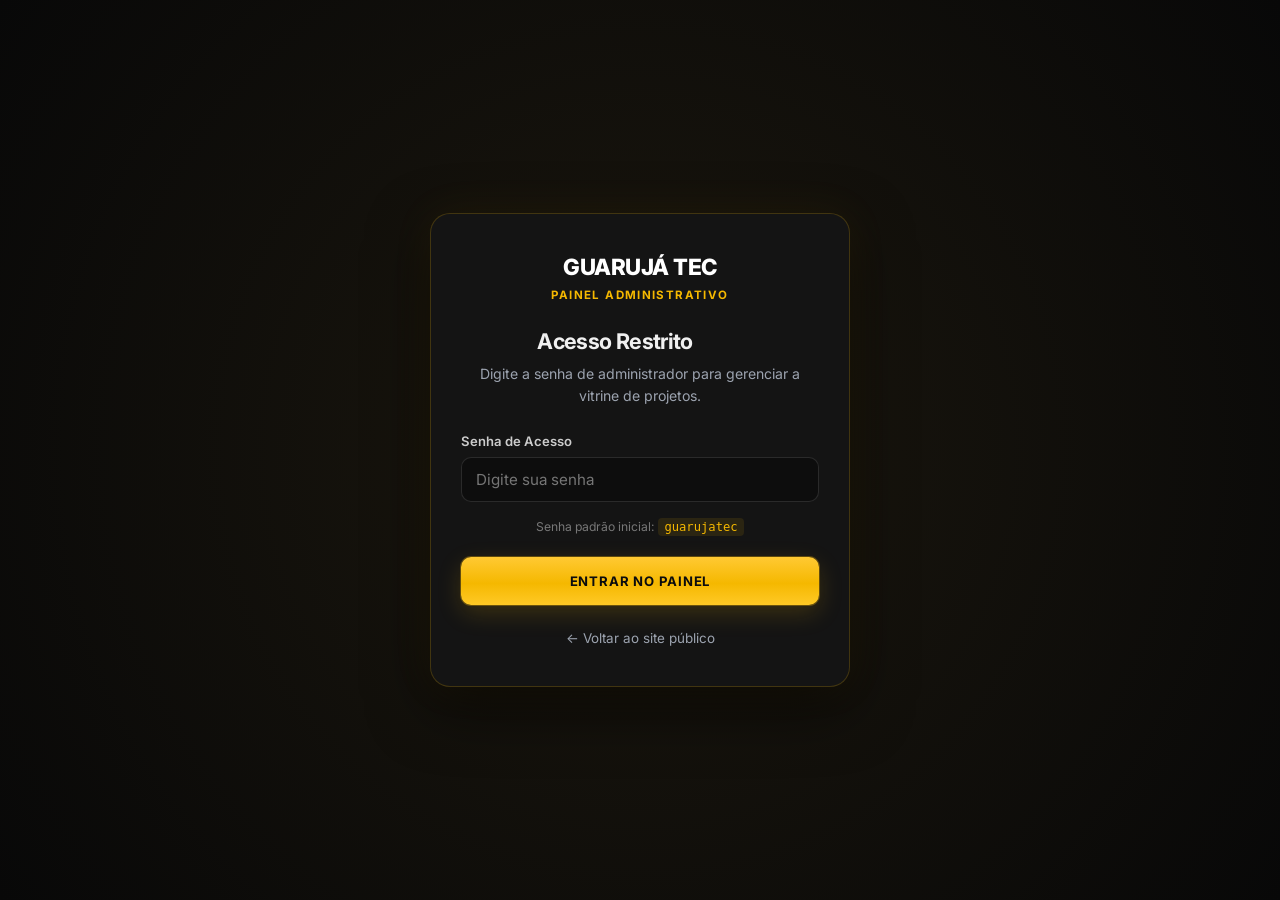
==== commit 66eb289f: "feat: atualiza tipografia global para fonte Inter com proporcoes e tamanhos identicos ao mockup" ====
--- a/admin.html
+++ b/admin.html
@@ -8,7 +8,7 @@
   <link rel="icon" href="favicon.svg" type="image/svg+xml">
   <link rel="preconnect" href="https://fonts.googleapis.com">
   <link rel="preconnect" href="https://fonts.gstatic.com" crossorigin>
-  <link href="https://fonts.googleapis.com/css2?family=Manrope:wght@400;500;600;700;800&family=Syne:wght@600;700;800&display=swap" rel="stylesheet">
+  <link href="https://fonts.googleapis.com/css2?family=Inter:wght@400;500;600;700;800;900&display=swap" rel="stylesheet">
   <link rel="stylesheet" href="css/styles.css">
   <link rel="stylesheet" href="css/admin.css">
 </head>
--- a/css/styles.css
+++ b/css/styles.css
@@ -1,19 +1,19 @@
 :root {
-  --black: #0a0a0a;
-  --black-2: #111111;
-  --gold: #f5b700;
-  --gold-2: #d99b00;
+  --black: #0b0c0e;
+  --black-2: #14161a;
+  --gold: #f5b800;
+  --gold-2: #ffc926;
   --white: #ffffff;
-  --gray: #b5b5b5;
-  --gray-2: #8a8a8a;
-  --line: rgba(245, 183, 0, 0.18);
-  --card: #161616;
+  --gray: #9ca3af;
+  --gray-2: #6b7280;
+  --line: rgba(255, 255, 255, 0.08);
+  --card: #14161a;
   --radius: 14px;
   --header-h: 76px;
-  --max: 1180px;
+  --max: 1240px;
   --ease: cubic-bezier(0.22, 1, 0.36, 1);
-  --font: "Manrope", system-ui, -apple-system, sans-serif;
-  --display: "Syne", "Manrope", sans-serif;
+  --font: "Inter", -apple-system, BlinkMacSystemFont, "Segoe UI", Roboto, sans-serif;
+  --display: "Inter", -apple-system, BlinkMacSystemFont, "Segoe UI", Roboto, sans-serif;
 }
 
 *,
@@ -33,9 +33,11 @@
   font-family: var(--font);
   background: var(--black);
   color: var(--white);
-  line-height: 1.6;
+  line-height: 1.55;
   font-size: 16px;
   overflow-x: hidden;
+  -webkit-font-smoothing: antialiased;
+  -moz-osx-font-smoothing: grayscale;
 }
 
 img,
@@ -123,31 +125,35 @@
 
 .logo-name {
   font-family: var(--display);
-  font-weight: 700;
-  font-size: 1.05rem;
-  letter-spacing: 0.08em;
+  font-weight: 800;
+  font-size: 1.15rem;
+  letter-spacing: 0.5px;
   color: var(--white);
 }
 
 .logo-tag {
-  font-size: 0.68rem;
-  color: var(--gold);
-  letter-spacing: 0.12em;
-  text-transform: uppercase;
-  margin-top: 3px;
+  font-size: 0.72rem;
+  color: var(--gold);
+  letter-spacing: 0.8px;
+  font-weight: 500;
+  text-transform: none;
+  margin-top: 2px;
 }
 
 .nav {
   display: none;
   align-items: center;
-  gap: 18px;
+  gap: 28px;
 }
 
 .nav a {
-  font-size: 0.82rem;
-  color: var(--gray);
-  letter-spacing: 0.02em;
-  transition: color 0.2s;
+  font-size: 0.92rem;
+  color: #d1d5db;
+  font-weight: 500;
+  letter-spacing: 0;
+  transition: color 0.2s ease;
+  display: inline-flex;
+  align-items: center;
 }
 
 .nav a:hover,
@@ -157,6 +163,24 @@
 
 .header-cta {
   display: none;
+  background-color: var(--gold);
+  color: #0b0c0e;
+  font-family: var(--font);
+  font-weight: 700;
+  font-size: 0.85rem;
+  padding: 10px 22px;
+  border-radius: 8px;
+  text-decoration: none;
+  text-transform: uppercase;
+  letter-spacing: 0.4px;
+  box-shadow: 0 4px 14px rgba(245, 184, 0, 0.2);
+  transition: transform 0.2s, background-color 0.2s;
+  white-space: nowrap;
+}
+
+.header-cta:hover {
+  background-color: #ffc926;
+  transform: translateY(-1px);
 }
 
 .nav-toggle {
@@ -281,8 +305,8 @@
 
 .hero {
   position: relative;
-  min-height: 100svh;
-  padding: calc(var(--header-h) + 48px) 0 72px;
+  min-height: calc(100vh - 40px);
+  padding: calc(var(--header-h) + 36px) 0 64px;
   display: flex;
   align-items: center;
   overflow: hidden;
@@ -293,9 +317,9 @@
   inset: 0;
   pointer-events: none;
   background:
-    radial-gradient(ellipse 80% 50% at 80% 10%, rgba(245, 183, 0, 0.08), transparent 55%),
-    radial-gradient(ellipse 60% 40% at 10% 80%, rgba(217, 155, 0, 0.05), transparent 50%),
-    linear-gradient(180deg, #0a0a0a 0%, #111 100%);
+    radial-gradient(ellipse 80% 50% at 75% 20%, rgba(245, 183, 0, 0.09), transparent 55%),
+    radial-gradient(ellipse 60% 40% at 10% 80%, rgba(59, 130, 246, 0.05), transparent 50%),
+    linear-gradient(180deg, #0b0c0e 0%, #111419 100%);
 }
 
 .grid-overlay {
@@ -304,25 +328,59 @@
   background-image:
     linear-gradient(rgba(245, 183, 0, 0.045) 1px, transparent 1px),
     linear-gradient(90deg, rgba(245, 183, 0, 0.045) 1px, transparent 1px);
-  background-size: 56px 56px;
-  mask-image: radial-gradient(ellipse at center, black 20%, transparent 75%);
+  background-size: 52px 52px;
+  mask-image: radial-gradient(ellipse at center, black 25%, transparent 75%);
 }
 
 .hero-orb {
   position: absolute;
-  width: 420px;
-  height: 420px;
+  width: 440px;
+  height: 440px;
   border-radius: 50%;
-  right: -80px;
-  top: 80px;
-  background: radial-gradient(circle, rgba(245, 183, 0, 0.12), transparent 68%);
-  filter: blur(8px);
-}
-
-.hero-content {
+  right: -60px;
+  top: 60px;
+  background: radial-gradient(circle, rgba(245, 183, 0, 0.14), transparent 68%);
+  filter: blur(10px);
+  pointer-events: none;
+}
+
+.hero-orb-blue {
+  position: absolute;
+  width: 380px;
+  height: 380px;
+  border-radius: 50%;
+  left: -80px;
+  bottom: 20px;
+  background: radial-gradient(circle, rgba(59, 130, 246, 0.08), transparent 70%);
+  filter: blur(12px);
+  pointer-events: none;
+}
+
+.hero-grid {
+  display: grid;
+  grid-template-columns: 1fr;
+  gap: 48px;
+  align-items: center;
   position: relative;
-  z-index: 1;
-  max-width: 820px;
+  z-index: 2;
+}
+
+@media (min-width: 992px) {
+  .hero-grid {
+    grid-template-columns: 1.1fr 0.9fr;
+    gap: 40px;
+  }
+}
+
+@media (min-width: 1200px) {
+  .hero-grid {
+    grid-template-columns: 1.15fr 0.85fr;
+    gap: 56px;
+  }
+}
+
+.hero-text-col {
+  max-width: 580px;
 }
 
 .eyebrow {
@@ -331,50 +389,667 @@
   gap: 10px;
   color: var(--gold);
   font-size: 0.78rem;
-  letter-spacing: 0.16em;
+  letter-spacing: 0.14em;
   text-transform: uppercase;
-  font-weight: 600;
-  margin-bottom: 22px;
+  font-weight: 700;
+  margin-bottom: 20px;
 }
 
 .eyebrow::before {
   content: "";
-  width: 28px;
-  height: 1px;
+  width: 24px;
+  height: 2px;
   background: var(--gold);
 }
 
-h1,
-.h1 {
+.hero-title {
   font-family: var(--display);
+  font-size: clamp(2.2rem, 3.8vw, 3.35rem);
+  font-weight: 800;
+  line-height: 1.14;
+  letter-spacing: -0.02em;
+  margin-bottom: 20px;
+  color: var(--white);
+}
+
+.hero-title .accent {
+  color: var(--gold);
+}
+
+.hero-br {
+  display: inline;
+}
+
+@media (max-width: 768px) {
+  .hero-br {
+    display: none;
+  }
+}
+
+.hero-sub {
+  margin-top: 0;
+  margin-bottom: 32px;
+  color: #9ca3af;
+  font-size: 1.08rem;
+  max-width: 540px;
+  line-height: 1.6;
+  font-weight: 400;
+}
+
+.hero-actions {
+  display: flex;
+  flex-wrap: wrap;
+  gap: 16px;
+  align-items: center;
+}
+
+.hero-btn-primary {
+  display: inline-flex;
+  align-items: center;
+  justify-content: center;
+  background-color: var(--gold);
+  color: #0b0c0e;
+  font-family: var(--font);
   font-weight: 700;
-  font-size: clamp(2rem, 6vw, 3.6rem);
-  line-height: 1.12;
-  letter-spacing: -0.03em;
-}
-
-h1 .accent {
-  color: var(--gold);
-}
-
-.hero-sub {
-  margin-top: 20px;
-  color: var(--gray);
-  font-size: clamp(1rem, 2.2vw, 1.15rem);
-  max-width: 620px;
-}
-
-.hero-actions {
-  display: flex;
-  flex-wrap: wrap;
+  font-size: 0.98rem;
+  padding: 15px 28px;
+  border-radius: 10px;
+  text-decoration: none;
+  text-transform: none;
+  letter-spacing: normal;
+  box-shadow: 0 8px 24px rgba(245, 184, 0, 0.22);
+  transition: all 0.2s ease;
+  white-space: nowrap;
+}
+
+.hero-btn-primary:hover {
+  background-color: #ffc926;
+  transform: translateY(-2px);
+  box-shadow: 0 10px 28px rgba(245, 184, 0, 0.35);
+}
+
+.hero-btn-secondary {
+  display: inline-flex;
+  align-items: center;
+  justify-content: center;
+  background-color: rgba(255, 255, 255, 0.04);
+  color: var(--white);
+  border: 1px solid rgba(255, 255, 255, 0.16);
+  font-family: var(--font);
+  font-weight: 600;
+  font-size: 0.98rem;
+  padding: 15px 28px;
+  border-radius: 10px;
+  text-decoration: none;
+  text-transform: none;
+  letter-spacing: normal;
+  transition: all 0.2s ease;
+  white-space: nowrap;
+}
+
+.hero-btn-secondary:hover {
+  border-color: var(--gold);
+  color: var(--gold);
+  transform: translateY(-2px);
+}
+
+.nav-chevron {
+  display: inline-block;
+  margin-left: 4px;
+  vertical-align: middle;
+  opacity: 0.7;
+}
+
+/* --------------------------------------------------------------------------
+   VISUAL STAGE - UI MOCKUP (Browser + Smartphone + Google + Chips)
+   -------------------------------------------------------------------------- */
+.visual-stage {
+  position: relative;
+  height: 470px;
+  display: flex;
+  align-items: center;
+  justify-content: center;
+  max-width: 520px;
+  margin-inline: auto;
+  user-select: none;
+}
+
+/* Anel Luminoso Dourado ao fundo */
+.visual-glow-ring {
+  position: absolute;
+  width: 330px;
+  height: 330px;
+  border-radius: 50%;
+  border: 2px solid rgba(245, 184, 0, 0.45);
+  box-shadow: 0 0 50px rgba(245, 184, 0, 0.25), inset 0 0 35px rgba(245, 184, 0, 0.12);
+  top: 50%;
+  left: 48%;
+  transform: translate(-50%, -50%);
+  pointer-events: none;
+  z-index: 1;
+}
+
+/* Janela Browser / Dashboard ao fundo */
+.mockup-browser {
+  width: 100%;
+  max-width: 420px;
+  background: #14171e;
+  border: 1px solid rgba(255, 255, 255, 0.12);
+  border-radius: 16px;
+  padding: 12px 14px 14px;
+  box-shadow: 0 24px 60px rgba(0, 0, 0, 0.75), 0 0 1px rgba(255, 255, 255, 0.2);
+  transform: translateX(36px) translateY(-14px);
+  z-index: 2;
+  position: relative;
+}
+
+.browser-header {
+  display: flex;
+  align-items: center;
   gap: 12px;
-  margin-top: 32px;
-}
-
-.hero-note {
-  margin-top: 22px;
-  color: var(--gray-2);
-  font-size: 0.9rem;
+  margin-bottom: 12px;
+  padding-bottom: 8px;
+  border-bottom: 1px solid rgba(255, 255, 255, 0.06);
+}
+
+.browser-dots {
+  display: flex;
+  gap: 5px;
+}
+
+.browser-dots span {
+  width: 8px;
+  height: 8px;
+  border-radius: 50%;
+}
+.dot-red { background: #ef4444; }
+.dot-yellow { background: #f59e0b; }
+.dot-green { background: #10b981; }
+
+.browser-address {
+  font-size: 0.68rem;
+  color: #94a3b8;
+  font-weight: 600;
+  letter-spacing: 0.3px;
+}
+
+.browser-brand-text em {
+  font-style: normal;
+  color: var(--gold);
+  font-weight: 500;
+}
+
+.mockup-metrics {
+  display: grid;
+  grid-template-columns: repeat(3, 1fr);
+  gap: 8px;
+  margin-bottom: 12px;
+}
+
+.metric-box {
+  background: #1c212b;
+  border-radius: 8px;
+  padding: 8px 10px;
+  border: 1px solid rgba(255, 255, 255, 0.05);
+}
+
+.metric-top {
+  display: flex;
+  align-items: center;
+  justify-content: space-between;
+  margin-bottom: 4px;
+}
+
+.metric-box small {
+  color: #94a3b8;
+  font-size: 0.64rem;
+  font-weight: 500;
+  white-space: nowrap;
+}
+
+.metric-box strong {
+  color: #34d399;
+  font-size: 0.92rem;
+  font-weight: 700;
+  display: block;
+}
+
+.metric-box strong.metric-highlight {
+  color: var(--gold);
+}
+
+.mockup-map {
+  height: 145px;
+  border-radius: 10px;
+  background: #0f1624;
+  position: relative;
+  overflow: hidden;
+  border: 1px solid rgba(255, 255, 255, 0.08);
+  display: flex;
+  align-items: center;
+  justify-content: center;
+}
+
+.map-svg-bg {
+  position: absolute;
+  inset: 0;
+  width: 100%;
+  height: 100%;
+}
+
+.map-pin-label {
+  position: relative;
+  z-index: 2;
+  background: rgba(15, 23, 42, 0.88);
+  border: 1px solid var(--gold);
+  color: #fff;
+  padding: 5px 12px;
+  border-radius: 20px;
+  font-size: 0.74rem;
+  font-weight: 700;
+  display: inline-flex;
+  align-items: center;
+  gap: 6px;
+  box-shadow: 0 4px 16px rgba(0, 0, 0, 0.6);
+  backdrop-filter: blur(4px);
+}
+
+/* Smartphone Flutuante */
+.mockup-phone {
+  position: absolute;
+  left: 6px;
+  bottom: 8px;
+  width: 230px;
+  background: #111827;
+  border: 3px solid #2d3340;
+  border-radius: 26px;
+  overflow: hidden;
+  box-shadow: 0 24px 60px rgba(0, 0, 0, 0.88), 0 0 2px rgba(255, 255, 255, 0.15);
+  z-index: 4;
+}
+
+.phone-speaker-bar {
+  width: 48px;
+  height: 4px;
+  background: #242b38;
+  border-radius: 4px;
+  margin: 6px auto 4px;
+}
+
+.phone-header {
+  background: #075e54;
+  padding: 8px 10px;
+  display: flex;
+  align-items: center;
+  gap: 7px;
+  color: #fff;
+}
+
+.phone-avatar {
+  width: 25px;
+  height: 25px;
+  border-radius: 50%;
+  background: var(--gold);
+  color: #0b0b0b;
+  display: grid;
+  place-items: center;
+  font-weight: 800;
+  font-size: 0.65rem;
+  flex-shrink: 0;
+}
+
+.phone-user-info {
+  flex: 1;
+  min-width: 0;
+}
+
+.phone-user-name {
+  font-size: 0.76rem;
+  font-weight: 700;
+  line-height: 1.1;
+  white-space: nowrap;
+  overflow: hidden;
+  text-overflow: ellipsis;
+}
+
+.phone-user-status {
+  font-size: 0.58rem;
+  color: #a7f3d0;
+  font-weight: 400;
+}
+
+.phone-header-actions {
+  display: flex;
+  gap: 8px;
+  align-items: center;
+  opacity: 0.9;
+}
+
+.phone-chat {
+  padding: 10px 10px 12px;
+  background: #0b141a;
+  background-image: radial-gradient(rgba(255, 255, 255, 0.03) 1px, transparent 1px);
+  background-size: 8px 8px;
+  display: flex;
+  flex-direction: column;
+  gap: 8px;
+}
+
+.msg-in,
+.msg-out {
+  padding: 7px 9px;
+  font-size: 0.69rem;
+  line-height: 1.35;
+  position: relative;
+}
+
+.msg-in {
+  background: #202c33;
+  color: #e9edef;
+  border-radius: 8px 8px 8px 2px;
+  align-self: flex-start;
+  max-width: 86%;
+}
+
+.msg-out {
+  background: #005c4b;
+  color: #e9edef;
+  border-radius: 8px 8px 2px 8px;
+  align-self: flex-end;
+  max-width: 90%;
+}
+
+.msg-time {
+  display: block;
+  text-align: right;
+  font-size: 0.56rem;
+  color: #8696a0;
+  margin-top: 2px;
+}
+
+.check-blue {
+  color: #53bdeb;
+}
+
+.phone-input-bar {
+  background: #1f2c34;
+  padding: 6px 8px;
+  display: flex;
+  align-items: center;
+  justify-content: space-between;
+}
+
+.phone-input-placeholder {
+  color: #8696a0;
+  font-size: 0.68rem;
+}
+
+.phone-input-icons {
+  display: flex;
+  align-items: center;
+  gap: 6px;
+}
+
+.phone-send-btn {
+  width: 20px;
+  height: 20px;
+  border-radius: 50%;
+  background: #00a884;
+  display: grid;
+  place-items: center;
+}
+
+/* Card Google Review Flutuante */
+.google-badge-card {
+  position: absolute;
+  left: -24px;
+  bottom: 30px;
+  background: #ffffff;
+  color: #111827;
+  padding: 10px 14px;
+  border-radius: 12px;
+  box-shadow: 0 16px 36px rgba(0, 0, 0, 0.65);
+  z-index: 6;
+  min-width: 175px;
+  animation: floatCard 4.5s ease-in-out infinite;
+}
+
+.google-card-top {
+  display: flex;
+  justify-content: space-between;
+  align-items: center;
+  margin-bottom: 3px;
+}
+
+.google-card-top strong {
+  font-size: 0.84rem;
+  font-weight: 800;
+  color: #111827;
+}
+
+.g-icon-bubble {
+  display: flex;
+  align-items: center;
+}
+
+.stars {
+  color: #f59e0b;
+  font-size: 0.78rem;
+  letter-spacing: 1px;
+  margin-bottom: 5px;
+  font-weight: 700;
+}
+
+.status-pill {
+  display: inline-block;
+  background: #16a34a;
+  color: #fff;
+  font-size: 0.65rem;
+  font-weight: 700;
+  padding: 2.5px 9px;
+  border-radius: 99px;
+}
+
+/* Selos Flutuantes */
+.floating-google-pill {
+  position: absolute;
+  top: 14px;
+  right: -8px;
+  background: #ffffff;
+  color: #1f2937;
+  padding: 7px 14px;
+  border-radius: 99px;
+  font-weight: 700;
+  font-size: 0.82rem;
+  display: flex;
+  align-items: center;
+  gap: 7px;
+  box-shadow: 0 12px 28px rgba(0, 0, 0, 0.45);
+  z-index: 5;
+  animation: floatCardSlow 5s ease-in-out infinite;
+}
+
+.floating-ia-chip {
+  position: absolute;
+  top: 36px;
+  left: 32px;
+  background: rgba(17, 24, 39, 0.95);
+  border: 1px solid #3b82f6;
+  color: #93c5fd;
+  padding: 5px 11px;
+  border-radius: 8px;
+  font-size: 0.72rem;
+  font-weight: 700;
+  box-shadow: 0 8px 20px rgba(59, 130, 246, 0.3);
+  z-index: 5;
+  display: inline-flex;
+  align-items: center;
+  gap: 5px;
+  animation: floatCard 4s ease-in-out infinite 0.5s;
+}
+
+.floating-wa-icon-badge {
+  position: absolute;
+  top: 90px;
+  left: 200px;
+  width: 44px;
+  height: 44px;
+  border-radius: 50%;
+  background: #25d366;
+  display: grid;
+  place-items: center;
+  box-shadow: 0 10px 24px rgba(37, 211, 102, 0.45);
+  z-index: 7;
+  animation: floatCardSlow 4s ease-in-out infinite 1s;
+}
+
+.floating-loop-badge {
+  position: absolute;
+  bottom: 24px;
+  right: 18px;
+  width: 40px;
+  height: 40px;
+  border-radius: 50%;
+  background: #161b24;
+  border: 1px solid rgba(255, 255, 255, 0.12);
+  display: grid;
+  place-items: center;
+  box-shadow: 0 10px 24px rgba(0, 0, 0, 0.6);
+  z-index: 6;
+  animation: floatCard 5s ease-in-out infinite 1.5s;
+}
+
+.floating-chip {
+  position: absolute;
+  background: #141a24;
+  border: 1px solid rgba(255, 255, 255, 0.1);
+  border-radius: 6px;
+  padding: 4px 7px;
+  font-size: 0.68rem;
+  font-weight: 700;
+  box-shadow: 0 6px 16px rgba(0, 0, 0, 0.4);
+}
+
+.chip-code {
+  bottom: 120px;
+  right: -10px;
+  color: #60a5fa;
+  border-color: rgba(96, 165, 250, 0.3);
+  z-index: 3;
+}
+
+.chip-chart {
+  top: 130px;
+  left: 20px;
+  color: #34d399;
+  border-color: rgba(52, 211, 153, 0.3);
+  z-index: 3;
+}
+
+.chip-ia-gold {
+  bottom: 40px;
+  left: 170px;
+  color: var(--gold);
+  border-color: rgba(245, 183, 0, 0.3);
+  z-index: 5;
+}
+
+@keyframes floatCard {
+  0%, 100% { transform: translateY(0); }
+  50% { transform: translateY(-7px); }
+}
+
+@keyframes floatCardSlow {
+  0%, 100% { transform: translateY(0); }
+  50% { transform: translateY(-5px); }
+}
+
+/* Responsividade Mobile para a Visual Stage */
+@media (max-width: 991px) {
+  .hero {
+    min-height: auto;
+    padding-top: calc(var(--header-h) + 24px);
+  }
+  .hero-text-col {
+    max-width: 100%;
+    text-align: left;
+  }
+  .visual-stage {
+    height: 420px;
+    max-width: 440px;
+    margin-top: 10px;
+  }
+  .mockup-browser {
+    max-width: 360px;
+    transform: translateX(18px) translateY(-10px);
+  }
+  .mockup-phone {
+    width: 210px;
+    left: 0;
+    bottom: 4px;
+  }
+  .floating-wa-icon-badge {
+    left: 175px;
+    top: 75px;
+  }
+  .google-badge-card {
+    left: -12px;
+    bottom: 24px;
+    min-width: 160px;
+  }
+  .floating-google-pill {
+    right: 0;
+  }
+}
+
+@media (max-width: 480px) {
+  .visual-stage {
+    height: 380px;
+    max-width: 330px;
+  }
+  .visual-glow-ring {
+    width: 260px;
+    height: 260px;
+  }
+  .mockup-browser {
+    max-width: 280px;
+    transform: translateX(10px) translateY(-8px);
+    padding: 10px;
+  }
+  .mockup-map {
+    height: 110px;
+  }
+  .mockup-phone {
+    width: 185px;
+    left: -4px;
+    bottom: 0;
+  }
+  .google-badge-card {
+    left: -14px;
+    bottom: 16px;
+    padding: 8px 10px;
+    min-width: 145px;
+  }
+  .floating-wa-icon-badge {
+    left: 148px;
+    top: 60px;
+    width: 36px;
+    height: 36px;
+  }
+  .floating-wa-icon-badge svg {
+    width: 20px;
+    height: 20px;
+  }
+  .floating-google-pill {
+    top: 8px;
+    right: -4px;
+    padding: 5px 10px;
+    font-size: 0.74rem;
+  }
+  .floating-ia-chip {
+    top: 20px;
+    left: 10px;
+  }
 }
 
 .trust {
--- a/css/admin.css
+++ b/css/admin.css
@@ -6,7 +6,7 @@
   background-color: #0c0c0c;
   color: #f0f0f0;
   min-height: 100vh;
-  font-family: var(--font, 'Manrope', sans-serif);
+  font-family: var(--font, 'Inter', -apple-system, sans-serif);
 }
 
 /* Tela de Login */
@@ -40,7 +40,7 @@
 }
 
 .login-logo .logo-name {
-  font-family: var(--display, 'Syne', sans-serif);
+  font-family: var(--display, 'Inter', -apple-system, sans-serif);
   font-size: 1.4rem;
   font-weight: 800;
   color: #fff;
@@ -59,7 +59,7 @@
 .login-card h2 {
   font-size: 1.35rem;
   margin-bottom: 8px;
-  font-family: var(--display, 'Syne', sans-serif);
+  font-family: var(--display, 'Inter', -apple-system, sans-serif);
 }
 
 .login-sub {
@@ -174,7 +174,7 @@
 
 .admin-title-row h1 {
   font-size: 1.8rem;
-  font-family: var(--display, 'Syne', sans-serif);
+  font-family: var(--display, 'Inter', -apple-system, sans-serif);
   margin-bottom: 6px;
 }
 
@@ -226,7 +226,7 @@
   display: block;
   font-size: 1.6rem;
   font-weight: 800;
-  font-family: var(--display, 'Syne', sans-serif);
+  font-family: var(--display, 'Inter', -apple-system, sans-serif);
   line-height: 1.1;
 }
 
@@ -369,7 +369,7 @@
 
 .admin-card-title {
   font-size: 1.12rem;
-  font-family: var(--display, 'Syne', sans-serif);
+  font-family: var(--display, 'Inter', -apple-system, sans-serif);
   margin-bottom: 8px;
   line-height: 1.3;
 }
@@ -519,7 +519,7 @@
 
 .modal-header h3 {
   font-size: 1.35rem;
-  font-family: var(--display, 'Syne', sans-serif);
+  font-family: var(--display, 'Inter', -apple-system, sans-serif);
 }
 
 .modal-close-btn {
